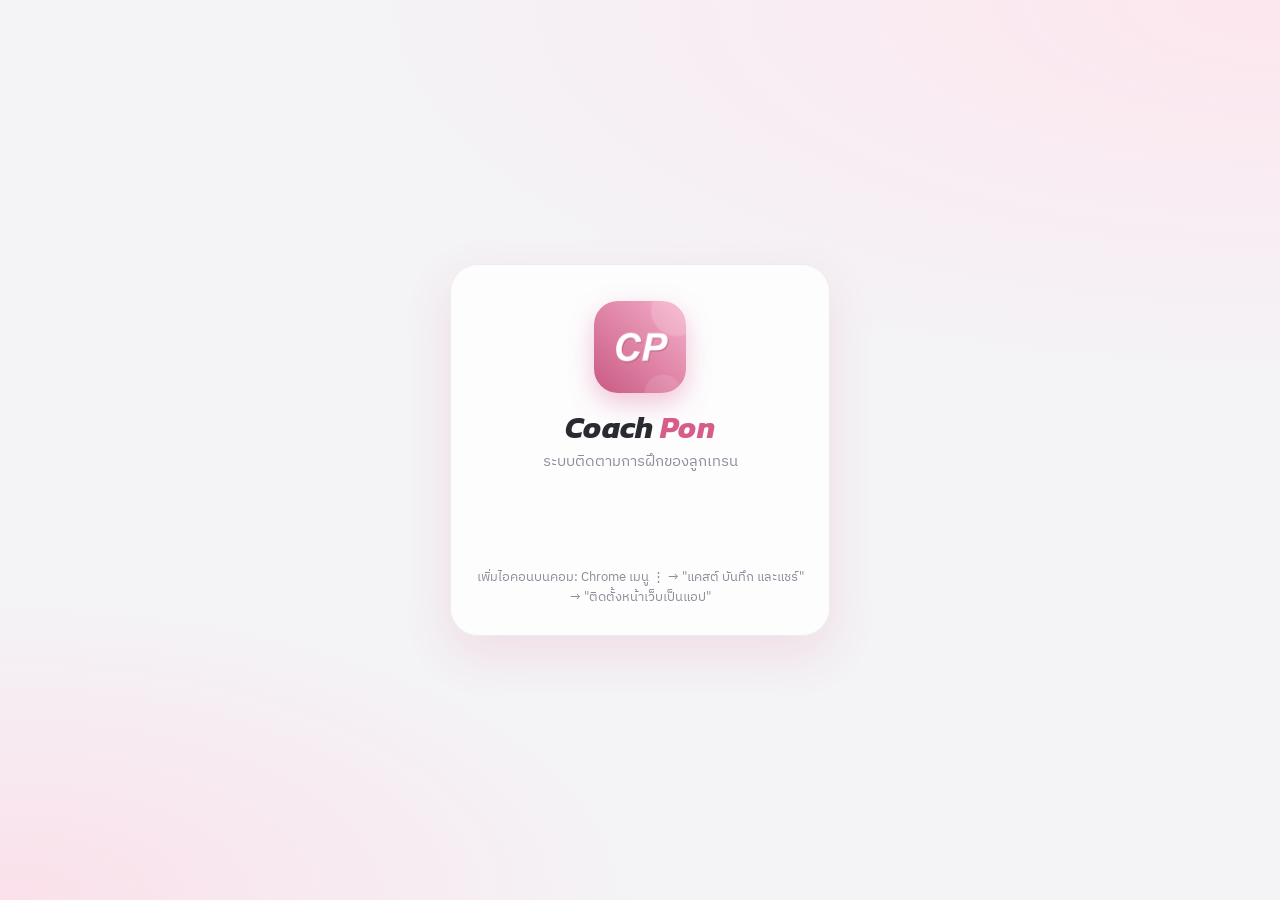
==== index.html @ 695265bc "Pink pastel theme for login page and CP icons Co-Authored-By: Claude Opus 5.5 <noreply@anthropic.com" ====
<!DOCTYPE html>
<html lang="th">
<head>
  <meta charset="utf-8">
  <title>Coach Pon</title>
  <meta name="viewport" content="width=device-width, initial-scale=1, viewport-fit=cover">
  <meta name="theme-color" content="#f4f3f6">
  <!-- ไอคอน: iPhone/iPad -->
  <link rel="apple-touch-icon" href="icons/apple-touch-icon.png">
  <meta name="apple-mobile-web-app-capable" content="yes">
  <meta name="mobile-web-app-capable" content="yes">
  <meta name="apple-mobile-web-app-title" content="Coach Pon">
  <meta name="apple-mobile-web-app-status-bar-style" content="default">
  <!-- ไอคอน: Chrome/Edge บนคอม และ Android -->
  <link rel="manifest" href="manifest.webmanifest">
  <link rel="icon" type="image/png" sizes="32x32" href="icons/favicon-32.png">
  <link href="https://fonts.googleapis.com/css2?family=IBM+Plex+Sans+Thai:wght@400;600;700&family=Kanit:ital,wght@1,700&display=swap" rel="stylesheet">
  <style>
    * { box-sizing: border-box; }
    html, body { margin: 0; height: 100%; color: #2a2b31; font: 15px/1.55 'IBM Plex Sans Thai', -apple-system, 'Segoe UI', sans-serif;
      background: radial-gradient(120% 70% at 100% 0%, #fde6ee 0%, rgba(253, 230, 238, 0) 60%), radial-gradient(90% 60% at 0% 100%, #fbe0ea 0%, rgba(251, 224, 234, 0) 55%), #f4f3f6; }
    #login { min-height: 100%; display: grid; place-items: center; padding: 24px 16px;
      padding-top: calc(24px + env(safe-area-inset-top)); }
    .box { width: 100%; max-width: 380px; text-align: center; background: rgba(255, 255, 255, .8); border: 1px solid #ecebef;
      border-radius: 28px; padding: 36px 24px 28px; box-shadow: 0 18px 48px rgba(214, 93, 137, .14); backdrop-filter: blur(8px); }
    .logo { width: 92px; height: 92px; border-radius: 24px; margin: 0 auto 18px; display: block; box-shadow: 0 10px 26px rgba(214, 93, 137, .35); }
    h1 { font: italic 700 30px/1.1 'Kanit', sans-serif; margin: 0 0 6px; letter-spacing: .3px; color: #2a2b31; }
    h1 span { color: #d65d89; }
    .muted { color: #8b8f99; margin: 0 0 26px; }
    #gbtn { display: flex; justify-content: center; min-height: 44px; }
    #msg { margin-top: 18px; padding: 12px; border-radius: 14px; background: #fde7ec; color: #a8355a; }
    #msg.info { background: #eff0f3; color: #2a2b31; }
    #app { position: fixed; inset: 0; padding-top: env(safe-area-inset-top); padding-bottom: env(safe-area-inset-bottom); background: #f4f3f6; }
    #app iframe { width: 100%; height: 100%; border: 0; display: block; }
    .hint { margin: 24px 0 0; font-size: 13px; color: #8b8f99; }
  </style>
</head>
<body>
  <div id="login" hidden>
    <div class="box">
      <img class="logo" src="icons/icon-192.png" alt="">
      <h1>Coach <span>Pon</span></h1>
      <p class="muted">ระบบติดตามการฝึกของลูกเทรน</p>
      <div id="gbtn"></div>
      <div id="msg" hidden></div>
      <p class="hint" id="hint"></p>
    </div>
  </div>
  <div id="app" hidden></div>

  <script src="config.js"></script>
  <script src="https://accounts.google.com/gsi/client" async onload="initGoogle()"></script>
  <script>
    const CFG = window.CP_CONFIG;
    const KEY = 'cp_session';
    const $ = (id) => document.getElementById(id);

    function store(v) {
      try { v === null ? localStorage.removeItem(KEY) : localStorage.setItem(KEY, v); } catch (e) {}
    }
    function stored() {
      try { return localStorage.getItem(KEY); } catch (e) { return null; }
    }

    // ส่งคำขอไปหลังบ้าน (Content-Type text/plain เพื่อไม่ให้ติด CORS preflight)
    async function api(body) {
      const res = await fetch(CFG.EXEC_URL, { method: 'POST', body: JSON.stringify(body) });
      return res.json();
    }

    function showMsg(text, info) {
      const m = $('msg');
      m.textContent = text; m.hidden = !text; m.className = info ? 'info' : '';
    }

    function showLogin(message, info) {
      $('app').hidden = true; $('app').innerHTML = '';
      $('login').hidden = false;
      showMsg(message || '', info);
    }

    function showApp(token) {
      $('login').hidden = true;
      const f = document.createElement('iframe');
      f.src = CFG.EXEC_URL + '?s=' + encodeURIComponent(token);
      f.title = 'Coach Pon';
      $('app').innerHTML = ''; $('app').appendChild(f); $('app').hidden = false;
    }

    function initGoogle() {
      google.accounts.id.initialize({
        client_id: CFG.CLIENT_ID,
        callback: onCredential,
        auto_select: false,
        cancel_on_tap_outside: true,
      });
      google.accounts.id.renderButton($('gbtn'), {
        theme: 'outline', size: 'large', shape: 'pill', text: 'signin_with', locale: 'th', width: 280,
      });
    }

    async function onCredential(resp) {
      showMsg('กำลังตรวจสอบสิทธิ์…', true);
      try {
        const r = await api({ action: 'login', idToken: resp.credential });
        if (r.ok) { store(r.token); showMsg(''); showApp(r.token); return; }
        if (r.error === 'not_allowed') {
          showMsg('บัญชี ' + r.email + ' ยังไม่มีสิทธิ์ใช้งาน กรุณาแจ้งโค้ชให้เพิ่มอีเมลนี้');
        } else {
          showMsg('เข้าสู่ระบบไม่สำเร็จ (' + r.error + ') ลองใหม่อีกครั้ง');
        }
      } catch (e) {
        showMsg('เชื่อมต่อระบบไม่ได้ ตรวจอินเทอร์เน็ตแล้วลองใหม่');
      }
    }

    // ข้อความจากหน้าแอปที่ฝังอยู่ (Apps Script)
    window.addEventListener('message', async (ev) => {
      let host = '';
      try { host = new URL(ev.origin).hostname; } catch (e) { return; }
      if (!(host.endsWith('.googleusercontent.com') || host === 'script.google.com')) return;
      const type = ev.data && ev.data.type;
      if (type === 'cp-auth-expired') {
        store(null);
        showLogin('การเข้าสู่ระบบหมดอายุ หรือถูกปิดสิทธิ์ กรุณาเข้าสู่ระบบใหม่', true);
      } else if (type === 'cp-logout') {
        const t = stored();
        store(null);
        try { google.accounts.id.disableAutoSelect(); } catch (e) {}
        showLogin('ออกจากระบบแล้ว', true);
        if (t) api({ action: 'logout', token: t }).catch(() => {});
      }
    });

    // คำแนะนำติดตั้งไอคอนตามอุปกรณ์
    (function hint() {
      const standalone = matchMedia('(display-mode: standalone)').matches || navigator.standalone;
      if (standalone) return;
      const ua = navigator.userAgent;
      const ios = /iPhone|iPad|iPod/.test(ua) || (navigator.platform === 'MacIntel' && navigator.maxTouchPoints > 1);
      $('hint').textContent = ios
        ? 'เพิ่มไอคอนบนหน้าจอ: กดปุ่มแชร์ (□↑) → "เพิ่มไปยังหน้าจอโฮม"'
        : 'เพิ่มไอคอนบนคอม: Chrome เมนู ⋮ → "แคสต์ บันทึก และแชร์" → "ติดตั้งหน้าเว็บเป็นแอป"';
    })();

    // เริ่มต้น: ถ้ามี session เดิมให้ตรวจก่อน
    (async function start() {
      const t = stored();
      if (!t) return showLogin();
      try {
        const r = await api({ action: 'check', token: t });
        if (r.ok) return showApp(t);
        store(null);
        showLogin('กรุณาเข้าสู่ระบบอีกครั้ง', true);
      } catch (e) {
        showLogin('เชื่อมต่อระบบไม่ได้ ตรวจอินเทอร์เน็ตแล้วลองใหม่');
      }
    })();
  </script>
</body>
</html>
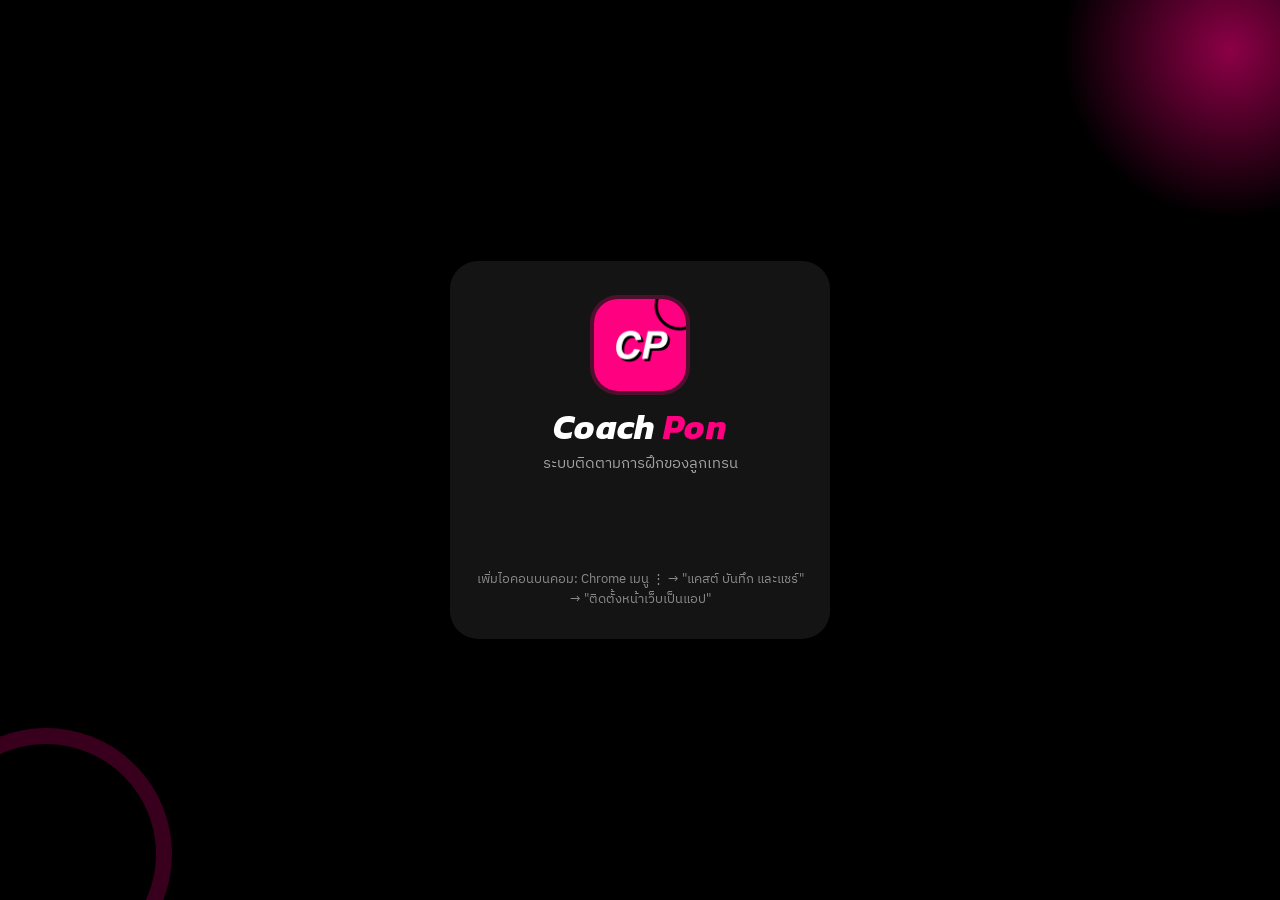
==== commit f59a1053: "Dark hot-pink theme for login page and icons Co-Authored-By: Claude Opus 5.5 <noreply@anthropic.com>" ====
--- a/index.html
+++ b/index.html
@@ -4,35 +4,37 @@
   <meta charset="utf-8">
   <title>Coach Pon</title>
   <meta name="viewport" content="width=device-width, initial-scale=1, viewport-fit=cover">
-  <meta name="theme-color" content="#f4f3f6">
+  <meta name="theme-color" content="#000000">
   <!-- ไอคอน: iPhone/iPad -->
   <link rel="apple-touch-icon" href="icons/apple-touch-icon.png">
   <meta name="apple-mobile-web-app-capable" content="yes">
   <meta name="mobile-web-app-capable" content="yes">
   <meta name="apple-mobile-web-app-title" content="Coach Pon">
-  <meta name="apple-mobile-web-app-status-bar-style" content="default">
+  <meta name="apple-mobile-web-app-status-bar-style" content="black">
   <!-- ไอคอน: Chrome/Edge บนคอม และ Android -->
   <link rel="manifest" href="manifest.webmanifest">
   <link rel="icon" type="image/png" sizes="32x32" href="icons/favicon-32.png">
   <link href="https://fonts.googleapis.com/css2?family=IBM+Plex+Sans+Thai:wght@400;600;700&family=Kanit:ital,wght@1,700&display=swap" rel="stylesheet">
   <style>
     * { box-sizing: border-box; }
-    html, body { margin: 0; height: 100%; color: #2a2b31; font: 15px/1.55 'IBM Plex Sans Thai', -apple-system, 'Segoe UI', sans-serif;
-      background: radial-gradient(120% 70% at 100% 0%, #fde6ee 0%, rgba(253, 230, 238, 0) 60%), radial-gradient(90% 60% at 0% 100%, #fbe0ea 0%, rgba(251, 224, 234, 0) 55%), #f4f3f6; }
-    #login { min-height: 100%; display: grid; place-items: center; padding: 24px 16px;
+    html, body { margin: 0; height: 100%; color: #fff; background: #000; color-scheme: dark; font: 15px/1.55 'IBM Plex Sans Thai', -apple-system, 'Segoe UI', sans-serif; }
+    body::before { content: ''; position: fixed; right: -120px; top: -120px; width: 340px; height: 340px; border-radius: 50%;
+      background: radial-gradient(circle, rgba(255, 0, 128, .55) 0%, rgba(255, 0, 128, 0) 70%); }
+    body::after { content: ''; position: fixed; left: -80px; bottom: -80px; width: 220px; height: 220px; border-radius: 50%; border: 16px solid rgba(255, 0, 128, .22); }
+    #login { position: relative; z-index: 1; min-height: 100%; display: grid; place-items: center; padding: 24px 18px;
       padding-top: calc(24px + env(safe-area-inset-top)); }
-    .box { width: 100%; max-width: 380px; text-align: center; background: rgba(255, 255, 255, .8); border: 1px solid #ecebef;
-      border-radius: 28px; padding: 36px 24px 28px; box-shadow: 0 18px 48px rgba(214, 93, 137, .14); backdrop-filter: blur(8px); }
-    .logo { width: 92px; height: 92px; border-radius: 24px; margin: 0 auto 18px; display: block; box-shadow: 0 10px 26px rgba(214, 93, 137, .35); }
-    h1 { font: italic 700 30px/1.1 'Kanit', sans-serif; margin: 0 0 6px; letter-spacing: .3px; color: #2a2b31; }
-    h1 span { color: #d65d89; }
-    .muted { color: #8b8f99; margin: 0 0 26px; }
+    .box { width: 100%; max-width: 380px; text-align: center; background: rgba(255, 255, 255, .08); border-radius: 28px; padding: 38px 24px 30px;
+      backdrop-filter: blur(10px); -webkit-backdrop-filter: blur(10px); }
+    .logo { width: 92px; height: 92px; border-radius: 24px; margin: 0 auto 18px; display: block; box-shadow: 0 0 0 4px rgba(255, 0, 128, .25); }
+    h1 { font: italic 700 34px/1.1 'Kanit', sans-serif; margin: 0 0 6px; letter-spacing: .3px; color: #fff; }
+    h1 span { color: #ff0080; }
+    .muted { color: rgba(217, 217, 217, .72); margin: 0 0 26px; }
     #gbtn { display: flex; justify-content: center; min-height: 44px; }
-    #msg { margin-top: 18px; padding: 12px; border-radius: 14px; background: #fde7ec; color: #a8355a; }
-    #msg.info { background: #eff0f3; color: #2a2b31; }
-    #app { position: fixed; inset: 0; padding-top: env(safe-area-inset-top); padding-bottom: env(safe-area-inset-bottom); background: #f4f3f6; }
-    #app iframe { width: 100%; height: 100%; border: 0; display: block; }
-    .hint { margin: 24px 0 0; font-size: 13px; color: #8b8f99; }
+    #msg { margin-top: 18px; padding: 12px; border-radius: 14px; background: #ff0080; color: #fff; font-weight: 600; }
+    #msg.info { background: rgba(255, 255, 255, .12); color: #fff; font-weight: 400; }
+    #app { position: fixed; inset: 0; z-index: 2; padding-top: env(safe-area-inset-top); background: #000; }
+    #app iframe { width: 100%; height: 100%; border: 0; display: block; background: #000; }
+    .hint { margin: 24px 0 0; font-size: 13px; color: rgba(217, 217, 217, .6); }
   </style>
 </head>
 <body>
@@ -95,7 +97,7 @@
         cancel_on_tap_outside: true,
       });
       google.accounts.id.renderButton($('gbtn'), {
-        theme: 'outline', size: 'large', shape: 'pill', text: 'signin_with', locale: 'th', width: 280,
+        theme: 'filled_black', size: 'large', shape: 'pill', text: 'signin_with', locale: 'th', width: 280,
       });
     }
 
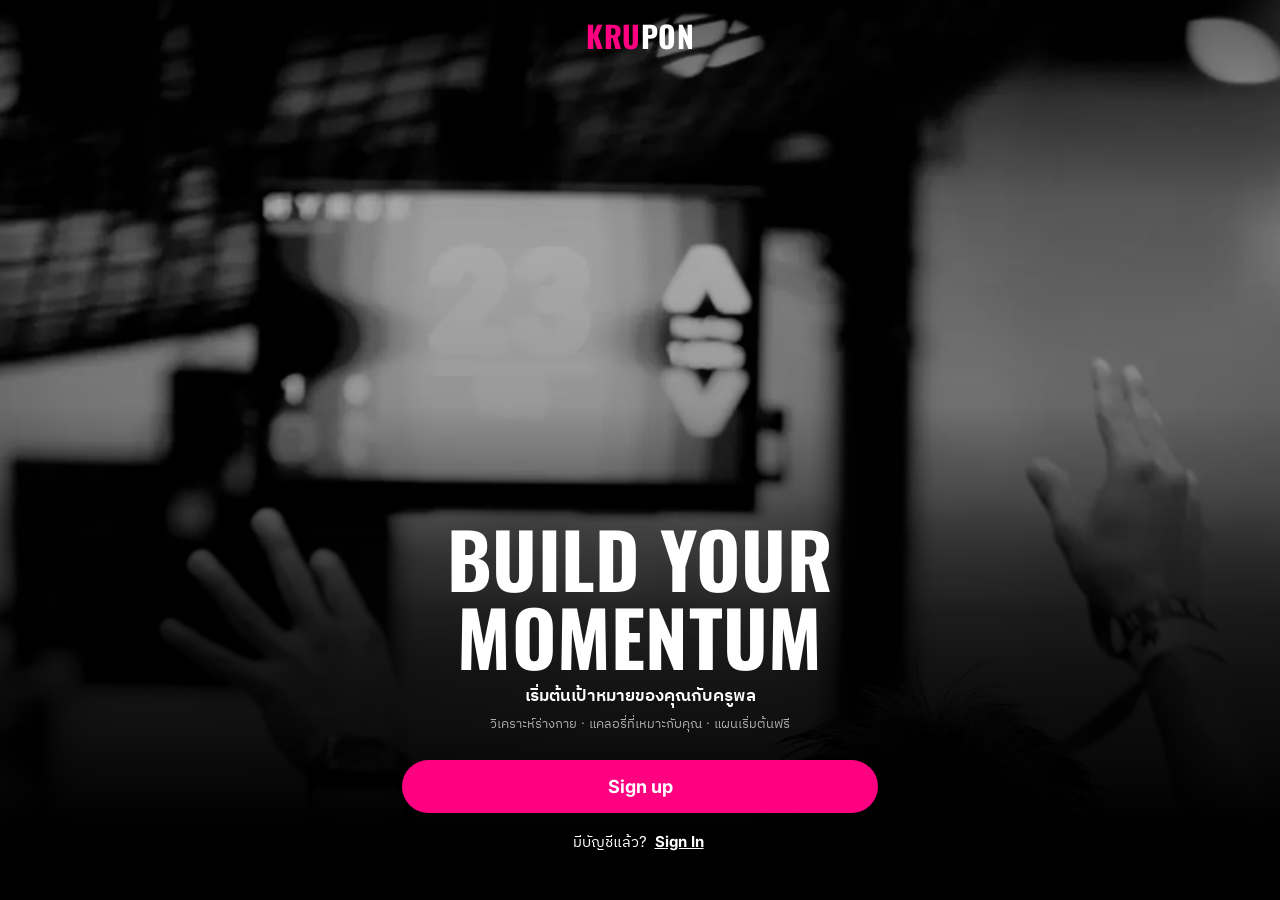
==== commit 23ce1385: "Landing page and sign-up funnel (BMI/BMR/TDEE, calories, macros, accounts) Co-Authored-By: Claude Op" ====
--- a/index.html
+++ b/index.html
@@ -2,162 +2,34 @@
 <html lang="th">
 <head>
   <meta charset="utf-8">
-  <title>Coach Pon</title>
+  <title>Coach Pon — Build your momentum</title>
   <meta name="viewport" content="width=device-width, initial-scale=1, viewport-fit=cover">
+  <meta name="description" content="เริ่มต้นเป้าหมายของคุณกับครูพล: วิเคราะห์ BMI, BMR, TDEE แคลอรี่และสัดส่วนอาหารที่เหมาะกับคุณ ฟรี">
   <meta name="theme-color" content="#000000">
-  <!-- ไอคอน: iPhone/iPad -->
   <link rel="apple-touch-icon" href="icons/apple-touch-icon.png">
   <meta name="apple-mobile-web-app-capable" content="yes">
   <meta name="mobile-web-app-capable" content="yes">
   <meta name="apple-mobile-web-app-title" content="Coach Pon">
-  <meta name="apple-mobile-web-app-status-bar-style" content="black">
-  <!-- ไอคอน: Chrome/Edge บนคอม และ Android -->
+  <meta name="apple-mobile-web-app-status-bar-style" content="black-translucent">
   <link rel="manifest" href="manifest.webmanifest">
   <link rel="icon" type="image/png" sizes="32x32" href="icons/favicon-32.png">
-  <link href="https://fonts.googleapis.com/css2?family=IBM+Plex+Sans+Thai:wght@400;600;700&family=Kanit:ital,wght@1,700&display=swap" rel="stylesheet">
-  <style>
-    * { box-sizing: border-box; }
-    html, body { margin: 0; height: 100%; color: #fff; background: #000; color-scheme: dark; font: 15px/1.55 'IBM Plex Sans Thai', -apple-system, 'Segoe UI', sans-serif; }
-    body::before { content: ''; position: fixed; right: -120px; top: -120px; width: 340px; height: 340px; border-radius: 50%;
-      background: radial-gradient(circle, rgba(255, 0, 128, .55) 0%, rgba(255, 0, 128, 0) 70%); }
-    body::after { content: ''; position: fixed; left: -80px; bottom: -80px; width: 220px; height: 220px; border-radius: 50%; border: 16px solid rgba(255, 0, 128, .22); }
-    #login { position: relative; z-index: 1; min-height: 100%; display: grid; place-items: center; padding: 24px 18px;
-      padding-top: calc(24px + env(safe-area-inset-top)); }
-    .box { width: 100%; max-width: 380px; text-align: center; background: rgba(255, 255, 255, .08); border-radius: 28px; padding: 38px 24px 30px;
-      backdrop-filter: blur(10px); -webkit-backdrop-filter: blur(10px); }
-    .logo { width: 92px; height: 92px; border-radius: 24px; margin: 0 auto 18px; display: block; box-shadow: 0 0 0 4px rgba(255, 0, 128, .25); }
-    h1 { font: italic 700 34px/1.1 'Kanit', sans-serif; margin: 0 0 6px; letter-spacing: .3px; color: #fff; }
-    h1 span { color: #ff0080; }
-    .muted { color: rgba(217, 217, 217, .72); margin: 0 0 26px; }
-    #gbtn { display: flex; justify-content: center; min-height: 44px; }
-    #msg { margin-top: 18px; padding: 12px; border-radius: 14px; background: #ff0080; color: #fff; font-weight: 600; }
-    #msg.info { background: rgba(255, 255, 255, .12); color: #fff; font-weight: 400; }
-    #app { position: fixed; inset: 0; z-index: 2; padding-top: env(safe-area-inset-top); background: #000; }
-    #app iframe { width: 100%; height: 100%; border: 0; display: block; background: #000; }
-    .hint { margin: 24px 0 0; font-size: 13px; color: rgba(217, 217, 217, .6); }
-  </style>
+  <meta property="og:title" content="Coach Pon — Build your momentum">
+  <meta property="og:description" content="วิเคราะห์ร่างกายและแคลอรี่ที่เหมาะกับคุณ ฟรี กับครูพล">
+  <meta property="og:image" content="img/bg.jpg">
+  <link rel="preload" href="img/bg.webp" as="image" type="image/webp">
+  <link rel="preload" href="fonts/Inter-var.woff2" as="font" type="font/woff2" crossorigin>
+  <link rel="preconnect" href="https://fonts.googleapis.com">
+  <link href="https://fonts.googleapis.com/css2?family=Oswald:wght@600;700&family=Kanit:wght@500;600;700&family=IBM+Plex+Sans+Thai:wght@400;600;700&display=swap" rel="stylesheet">
+  <link rel="stylesheet" href="start.css?v=1">
 </head>
 <body>
-  <div id="login" hidden>
-    <div class="box">
-      <img class="logo" src="icons/icon-192.png" alt="">
-      <h1>Coach <span>Pon</span></h1>
-      <p class="muted">ระบบติดตามการฝึกของลูกเทรน</p>
-      <div id="gbtn"></div>
-      <div id="msg" hidden></div>
-      <p class="hint" id="hint"></p>
-    </div>
-  </div>
+  <div class="bg" id="bg"></div>
+  <main id="start"></main>
   <div id="app" hidden></div>
 
   <script src="config.js"></script>
-  <script src="https://accounts.google.com/gsi/client" async onload="initGoogle()"></script>
-  <script>
-    const CFG = window.CP_CONFIG;
-    const KEY = 'cp_session';
-    const $ = (id) => document.getElementById(id);
-
-    function store(v) {
-      try { v === null ? localStorage.removeItem(KEY) : localStorage.setItem(KEY, v); } catch (e) {}
-    }
-    function stored() {
-      try { return localStorage.getItem(KEY); } catch (e) { return null; }
-    }
-
-    // ส่งคำขอไปหลังบ้าน (Content-Type text/plain เพื่อไม่ให้ติด CORS preflight)
-    async function api(body) {
-      const res = await fetch(CFG.EXEC_URL, { method: 'POST', body: JSON.stringify(body) });
-      return res.json();
-    }
-
-    function showMsg(text, info) {
-      const m = $('msg');
-      m.textContent = text; m.hidden = !text; m.className = info ? 'info' : '';
-    }
-
-    function showLogin(message, info) {
-      $('app').hidden = true; $('app').innerHTML = '';
-      $('login').hidden = false;
-      showMsg(message || '', info);
-    }
-
-    function showApp(token) {
-      $('login').hidden = true;
-      const f = document.createElement('iframe');
-      f.src = CFG.EXEC_URL + '?s=' + encodeURIComponent(token);
-      f.title = 'Coach Pon';
-      $('app').innerHTML = ''; $('app').appendChild(f); $('app').hidden = false;
-    }
-
-    function initGoogle() {
-      google.accounts.id.initialize({
-        client_id: CFG.CLIENT_ID,
-        callback: onCredential,
-        auto_select: false,
-        cancel_on_tap_outside: true,
-      });
-      google.accounts.id.renderButton($('gbtn'), {
-        theme: 'filled_black', size: 'large', shape: 'pill', text: 'signin_with', locale: 'th', width: 280,
-      });
-    }
-
-    async function onCredential(resp) {
-      showMsg('กำลังตรวจสอบสิทธิ์…', true);
-      try {
-        const r = await api({ action: 'login', idToken: resp.credential });
-        if (r.ok) { store(r.token); showMsg(''); showApp(r.token); return; }
-        if (r.error === 'not_allowed') {
-          showMsg('บัญชี ' + r.email + ' ยังไม่มีสิทธิ์ใช้งาน กรุณาแจ้งโค้ชให้เพิ่มอีเมลนี้');
-        } else {
-          showMsg('เข้าสู่ระบบไม่สำเร็จ (' + r.error + ') ลองใหม่อีกครั้ง');
-        }
-      } catch (e) {
-        showMsg('เชื่อมต่อระบบไม่ได้ ตรวจอินเทอร์เน็ตแล้วลองใหม่');
-      }
-    }
-
-    // ข้อความจากหน้าแอปที่ฝังอยู่ (Apps Script)
-    window.addEventListener('message', async (ev) => {
-      let host = '';
-      try { host = new URL(ev.origin).hostname; } catch (e) { return; }
-      if (!(host.endsWith('.googleusercontent.com') || host === 'script.google.com')) return;
-      const type = ev.data && ev.data.type;
-      if (type === 'cp-auth-expired') {
-        store(null);
-        showLogin('การเข้าสู่ระบบหมดอายุ หรือถูกปิดสิทธิ์ กรุณาเข้าสู่ระบบใหม่', true);
-      } else if (type === 'cp-logout') {
-        const t = stored();
-        store(null);
-        try { google.accounts.id.disableAutoSelect(); } catch (e) {}
-        showLogin('ออกจากระบบแล้ว', true);
-        if (t) api({ action: 'logout', token: t }).catch(() => {});
-      }
-    });
-
-    // คำแนะนำติดตั้งไอคอนตามอุปกรณ์
-    (function hint() {
-      const standalone = matchMedia('(display-mode: standalone)').matches || navigator.standalone;
-      if (standalone) return;
-      const ua = navigator.userAgent;
-      const ios = /iPhone|iPad|iPod/.test(ua) || (navigator.platform === 'MacIntel' && navigator.maxTouchPoints > 1);
-      $('hint').textContent = ios
-        ? 'เพิ่มไอคอนบนหน้าจอ: กดปุ่มแชร์ (□↑) → "เพิ่มไปยังหน้าจอโฮม"'
-        : 'เพิ่มไอคอนบนคอม: Chrome เมนู ⋮ → "แคสต์ บันทึก และแชร์" → "ติดตั้งหน้าเว็บเป็นแอป"';
-    })();
-
-    // เริ่มต้น: ถ้ามี session เดิมให้ตรวจก่อน
-    (async function start() {
-      const t = stored();
-      if (!t) return showLogin();
-      try {
-        const r = await api({ action: 'check', token: t });
-        if (r.ok) return showApp(t);
-        store(null);
-        showLogin('กรุณาเข้าสู่ระบบอีกครั้ง', true);
-      } catch (e) {
-        showLogin('เชื่อมต่อระบบไม่ได้ ตรวจอินเทอร์เน็ตแล้วลองใหม่');
-      }
-    })();
-  </script>
+  <script src="calc.js?v=1"></script>
+  <script src="start.js?v=1"></script>
+  <script src="https://accounts.google.com/gsi/client" async onload="cpInitGoogle()"></script>
 </body>
 </html>
--- a/start.css
+++ b/start.css
@@ -0,0 +1,100 @@
+@font-face { font-family: 'Inter'; src: url('fonts/Inter-var.woff2') format('woff2'); font-weight: 100 900; font-display: swap; }
+:root {
+  --hot: #ff0080; --black: #000; --white: #fff; --gray: #d9d9d9;
+  --muted: rgba(217, 217, 217, .78); --glass: rgba(255, 255, 255, .1); --line: rgba(255, 255, 255, .18);
+  --display: 'Oswald', 'Kanit', 'Inter', sans-serif;
+  --body: 'Inter', 'IBM Plex Sans Thai', 'Kanit', -apple-system, 'Segoe UI', sans-serif;
+}
+* { box-sizing: border-box; -webkit-tap-highlight-color: transparent; }
+[hidden] { display: none !important; }
+html, body { margin: 0; height: 100%; background: #000; color: #fff; color-scheme: dark; font: 16px/1.5 var(--body); -webkit-font-smoothing: antialiased; }
+
+/* ---------- พื้นหลัง: ภาพขาวดำ + ไล่ดำด้านล่าง ---------- */
+.bg { position: fixed; inset: 0; z-index: 0; background: #000 url('img/bg.jpg') center 18% / cover no-repeat; }
+@supports (background-image: url('img/bg.webp')) { .bg { background-image: url('img/bg.webp'); } }
+.bg::after { content: ''; position: absolute; inset: 0;
+  background: linear-gradient(180deg, rgba(0,0,0,.55) 0%, rgba(0,0,0,.15) 22%, rgba(0,0,0,.25) 45%, rgba(0,0,0,.82) 68%, #000 92%); }
+.bg.dim::after { background: linear-gradient(180deg, rgba(0,0,0,.6) 0%, rgba(0,0,0,.55) 35%, rgba(0,0,0,.9) 70%, #000 100%); }
+
+/* ---------- โครงหน้าจอ ---------- */
+#start { position: relative; z-index: 1; min-height: 100%; display: flex; flex-direction: column;
+  padding: calc(14px + env(safe-area-inset-top)) 22px calc(20px + env(safe-area-inset-bottom)); max-width: 520px; margin: 0 auto; }
+.topbar { display: grid; grid-template-columns: 44px 1fr 44px; align-items: center; }
+.backbtn { width: 44px; height: 44px; border: 0; background: transparent; color: #fff; font-size: 30px; line-height: 1; cursor: pointer; padding: 0; }
+.logo { text-align: center; font: 700 30px/1 var(--display); letter-spacing: .5px; text-transform: uppercase; }
+.logo b { color: var(--hot); font-weight: 700; }
+.progress { height: 3px; background: rgba(255,255,255,.18); border-radius: 3px; margin: 12px 4px 0; overflow: hidden; }
+.progress i { display: block; height: 100%; background: var(--hot); transition: width .3s; }
+.screen { flex: 1; display: flex; flex-direction: column; justify-content: flex-end; padding-top: 24px; animation: rise .35s ease; }
+.screen.top { justify-content: flex-start; }
+@keyframes rise { from { opacity: 0; transform: translateY(14px); } to { opacity: 1; transform: none; } }
+
+h1 { font: 700 44px/1.02 var(--display); text-transform: uppercase; margin: 0 0 8px; letter-spacing: .3px; }
+h1.hero { font-size: 62px; text-align: center; }
+h2 { font: 700 30px/1.15 var(--body); margin: 0 0 6px; letter-spacing: -.3px; }
+.th { font-size: 17px; color: #fff; margin: 0 0 6px; font-weight: 600; }
+.sub { color: var(--muted); font-size: 14px; margin: 0 0 16px; font-style: italic; }
+.center { text-align: center; }
+
+/* ---------- ช่องกรอก / ปุ่ม ---------- */
+input, select { width: 100%; font: 17px var(--body); color: #000; background: #fff; border: 0; border-radius: 999px; padding: 15px 22px; margin-bottom: 12px; appearance: none; -webkit-appearance: none; }
+select { background: #fff url("data:image/svg+xml,%3Csvg xmlns='http://www.w3.org/2000/svg' width='14' height='9'%3E%3Cpath d='M1 1l6 6 6-6' stroke='%23000' stroke-width='2' fill='none'/%3E%3C/svg%3E") no-repeat right 20px center; }
+input::placeholder { color: #8a8f99; }
+input:focus, select:focus { outline: 3px solid rgba(255, 0, 128, .55); }
+.unit { display: grid; grid-template-columns: 1fr 44px; gap: 10px; align-items: center; }
+.unit span { font-weight: 700; margin-bottom: 12px; }
+.inline { display: flex; align-items: center; gap: 10px; flex-wrap: wrap; font-weight: 600; margin-bottom: 12px; }
+.inline select { width: auto; flex: 1; min-width: 130px; margin: 0; padding: 11px 40px 11px 18px; }
+.btn { display: block; width: 100%; border: 0; border-radius: 999px; padding: 16px; font: 700 18px var(--body); cursor: pointer; background: var(--hot); color: #fff; margin-top: 6px; transition: opacity .2s, transform .08s; }
+.btn:active { transform: scale(.98); }
+.btn[disabled] { opacity: .38; cursor: default; }
+.btn.white { background: #fff; color: #000; }
+.btn.outline { background: transparent; box-shadow: inset 0 0 0 2px #fff; }
+.btn.small { display: inline-block; width: auto; padding: 9px 18px; font-size: 15px; box-shadow: inset 0 0 0 2px var(--hot); background: transparent; }
+.foot { text-align: center; margin: 18px 0 0; color: #fff; font-size: 15px; }
+.link { background: none; border: 0; color: #fff; font: 700 15px var(--body); text-decoration: underline; cursor: pointer; padding: 0 4px; }
+.err { background: var(--hot); color: #fff; font-weight: 600; border-radius: 14px; padding: 10px 14px; margin: 0 0 12px; font-size: 14px; }
+.ok { background: var(--glass); border-radius: 14px; padding: 10px 14px; margin: 0 0 12px; font-size: 14px; }
+.check { display: flex; gap: 10px; align-items: flex-start; font-size: 14px; color: var(--gray); margin: 6px 0 10px; }
+.check input { width: 20px; height: 20px; margin: 2px 0 0; accent-color: var(--hot); appearance: auto; -webkit-appearance: checkbox; flex: none; padding: 0; }
+.divider { display: flex; align-items: center; gap: 12px; color: var(--muted); font-size: 13px; margin: 14px 0; }
+.divider::before, .divider::after { content: ''; flex: 1; height: 1px; background: var(--line); }
+#gbtn-up, #gbtn-in { display: flex; justify-content: center; min-height: 44px; margin: 4px 0; }
+
+/* ---------- ตัวเลือก ---------- */
+.opt { display: block; width: 100%; text-align: center; border: 0; border-radius: 999px; padding: 15px 18px; margin-bottom: 10px; background: #fff; color: #000; font: 600 17px var(--body); cursor: pointer; }
+.opt small { display: block; font-weight: 400; font-size: 13px; color: #555; }
+.opt.on { background: var(--hot); color: #fff; }
+.opt.on small { color: rgba(255,255,255,.85); }
+.chips { display: flex; flex-wrap: wrap; gap: 8px; margin-bottom: 12px; }
+.chip { border: 0; border-radius: 999px; padding: 10px 16px; background: var(--glass); color: #fff; font: 600 14px var(--body); cursor: pointer; box-shadow: inset 0 0 0 1.5px var(--line); }
+.chip.on { background: var(--hot); box-shadow: none; }
+
+/* ---------- การ์ดแก้ว ---------- */
+.glass { background: rgba(255, 255, 255, .1); backdrop-filter: blur(14px); -webkit-backdrop-filter: blur(14px); border-radius: 22px; padding: 18px 20px; margin-bottom: 14px; }
+.row { display: flex; justify-content: space-between; align-items: center; gap: 12px; padding: 8px 0; }
+.row + .row { border-top: 1px solid var(--line); }
+.row small { display: block; color: var(--muted); font-size: 13px; }
+.row b { font-size: 19px; white-space: nowrap; }
+.pill { background: var(--hot); color: #fff; border-radius: 999px; padding: 6px 14px; font-weight: 800; white-space: nowrap; }
+.kcal { display: block; width: 100%; text-align: left; border: 0; border-radius: 20px; padding: 14px 18px; margin-bottom: 10px; background: #fff; color: #000; cursor: pointer; font-family: var(--body); }
+.kcal b { font-size: 20px; }
+.kcal .t { float: right; font-weight: 700; color: var(--hot); }
+.kcal small { display: block; color: #555; font-size: 13px; margin-top: 2px; }
+.kcal.on { background: var(--hot); color: #fff; }
+.kcal.on .t, .kcal.on small { color: #fff; }
+.macro { display: block; width: 100%; text-align: left; border: 0; border-radius: 20px; padding: 14px 18px; margin-bottom: 10px; background: rgba(255,255,255,.1); color: #fff; cursor: pointer; font-family: var(--body); box-shadow: inset 0 0 0 2px transparent; }
+.macro.on { box-shadow: inset 0 0 0 2px var(--hot); background: rgba(255, 0, 128, .14); }
+.macro b { font-size: 19px; }
+.macro .g { display: grid; grid-template-columns: repeat(3, 1fr); gap: 6px; margin-top: 6px; color: var(--gray); font-size: 14px; }
+.macro .tag { float: right; font-size: 12px; font-weight: 700; background: var(--hot); border-radius: 999px; padding: 2px 10px; }
+.warn { color: #ffb3d6; font-size: 13px; margin: -4px 0 10px; }
+.bmibar { position: relative; height: 8px; border-radius: 4px; margin: 10px 0 2px;
+  background: linear-gradient(90deg, #d9d9d9 0 22%, #ff0080 22% 55%, #ff8fc4 55% 70%, #fff 70%); }
+.bmibar i { position: absolute; top: -5px; width: 4px; height: 18px; background: #fff; border-radius: 2px; box-shadow: 0 0 0 2px #000; }
+.small { font-size: 13px; color: var(--muted); }
+
+/* ---------- แอป (หลังล็อกอิน) ---------- */
+#app { position: fixed; inset: 0; z-index: 5; padding-top: env(safe-area-inset-top); background: #000; }
+#app iframe { width: 100%; height: 100%; border: 0; display: block; background: #000; }
+@media (min-width: 700px) { h1.hero { font-size: 76px; } }
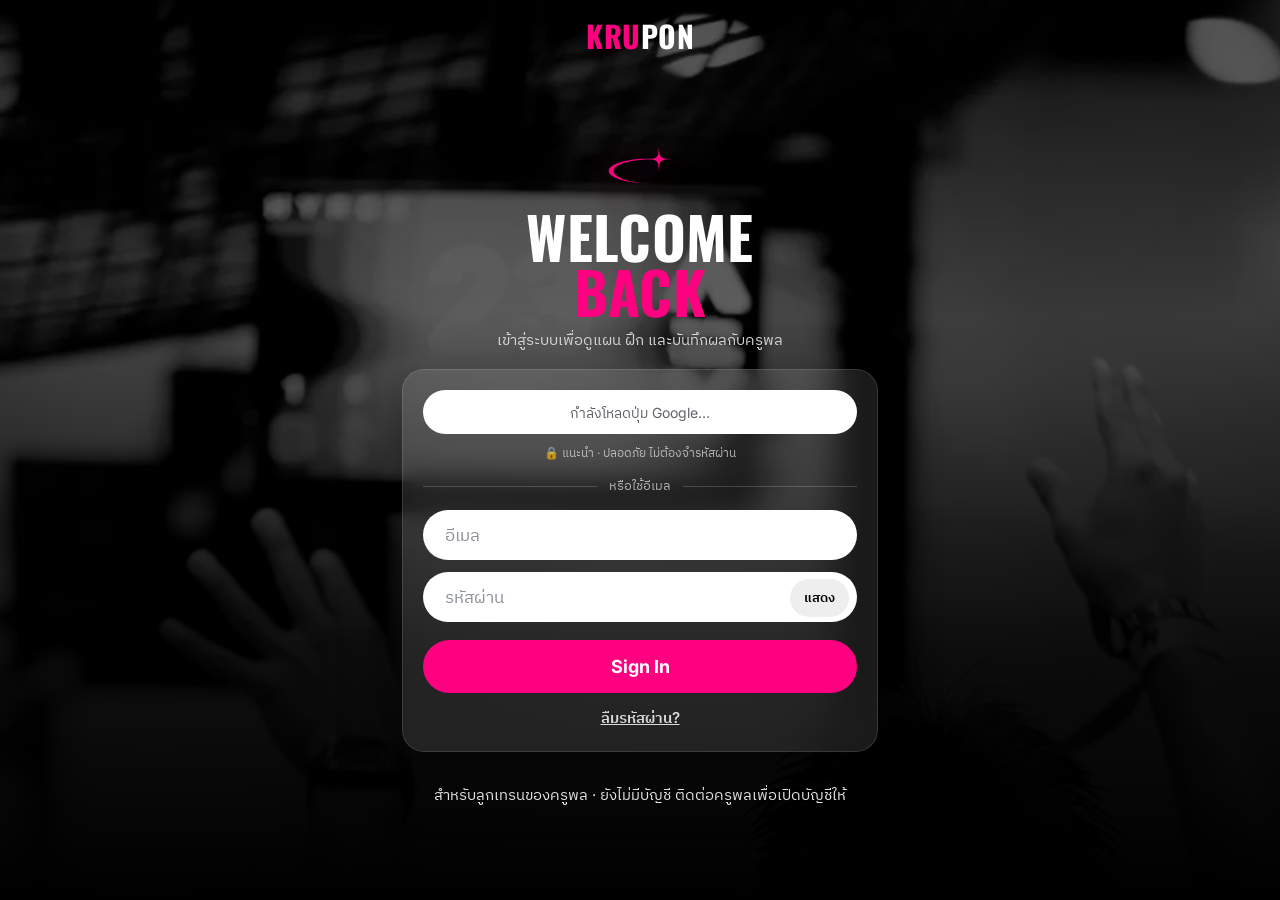
==== commit 1e4a8f66: "Sign-in only while sales are paused; new guide slides (program, timer, before/after, reminders) Co-A" ====
--- a/index.html
+++ b/index.html
@@ -4,7 +4,7 @@
   <meta charset="utf-8">
   <title>Coach Pon — Build your momentum</title>
   <meta name="viewport" content="width=device-width, initial-scale=1, viewport-fit=cover">
-  <meta name="description" content="เริ่มต้นเป้าหมายของคุณกับครูพล: วิเคราะห์ BMI, BMR, TDEE แคลอรี่และสัดส่วนอาหารที่เหมาะกับคุณ ฟรี">
+  <meta name="description" content="แอปฝึกสำหรับลูกเทรนครูพล: โปรแกรมฝึก ตัวจับเวลา และผลวัดร่างกาย Before / After">
   <meta name="theme-color" content="#000000">
   <link rel="apple-touch-icon" href="icons/apple-touch-icon.png">
   <meta name="apple-mobile-web-app-capable" content="yes">
@@ -14,13 +14,16 @@
   <link rel="manifest" href="manifest.webmanifest">
   <link rel="icon" type="image/png" sizes="32x32" href="icons/favicon-32.png">
   <meta property="og:title" content="Coach Pon — Build your momentum">
-  <meta property="og:description" content="วิเคราะห์ร่างกายและแคลอรี่ที่เหมาะกับคุณ ฟรี กับครูพล">
-  <meta property="og:image" content="img/bg.jpg">
+  <meta property="og:description" content="โปรแกรมฝึก ตัวจับเวลา และผลวัดร่างกาย สำหรับลูกเทรนครูพล">
+  <meta property="og:type" content="website">
+  <meta property="og:url" content="https://aoponpol-lgtm.github.io/coach-pon/">
+  <meta property="og:image" content="https://aoponpol-lgtm.github.io/coach-pon/img/bg.jpg">
+  <meta name="twitter:card" content="summary_large_image">
   <link rel="preload" href="img/bg.webp" as="image" type="image/webp">
   <link rel="preload" href="fonts/Inter-var.woff2" as="font" type="font/woff2" crossorigin>
   <link rel="preconnect" href="https://fonts.googleapis.com">
-  <link href="https://fonts.googleapis.com/css2?family=Oswald:wght@600;700&family=Kanit:wght@500;600;700&family=IBM+Plex+Sans+Thai:wght@400;600;700&display=swap" rel="stylesheet">
-  <link rel="stylesheet" href="start.css?v=1">
+  <link href="https://fonts.googleapis.com/css2?family=Oswald:wght@600;700&family=Kanit:wght@400;500;600;700&family=IBM+Plex+Sans+Thai:wght@400;600;700&display=swap" rel="stylesheet">
+  <link rel="stylesheet" href="start.css?v=3">
 </head>
 <body>
   <div class="bg" id="bg"></div>
@@ -28,8 +31,9 @@
   <div id="app" hidden></div>
 
   <script src="config.js"></script>
-  <script src="calc.js?v=1"></script>
-  <script src="start.js?v=1"></script>
+  <script src="calc.js?v=2"></script>
+  <script src="share.js?v=1"></script>
+  <script src="start.js?v=6"></script>
   <script src="https://accounts.google.com/gsi/client" async onload="cpInitGoogle()"></script>
 </body>
 </html>
--- a/start.css
+++ b/start.css
@@ -98,3 +98,28 @@
 #app { position: fixed; inset: 0; z-index: 5; padding-top: env(safe-area-inset-top); background: #000; }
 #app iframe { width: 100%; height: 100%; border: 0; display: block; background: #000; }
 @media (min-width: 700px) { h1.hero { font-size: 76px; } }
+
+/* ---------- หน้าเข้าสู่ระบบ ---------- */
+.auth { justify-content: center; }
+.auth-head { text-align: center; margin-bottom: 18px; }
+.auth-logo { width: 64px; height: 64px; object-fit: contain; filter: drop-shadow(0 6px 18px rgba(255, 0, 128, .45)); }
+.auth-title { font-size: 58px; line-height: .95; margin: 6px 0 10px; }
+.auth-title span { color: var(--hot); }
+.auth-sub { color: var(--gray); margin: 0; font-size: 15px; }
+.auth-card { padding: 20px; border: 1px solid rgba(255, 255, 255, .12); box-shadow: 0 24px 60px rgba(0, 0, 0, .45); }
+.auth-last { margin: 0 0 12px; font-size: 13px; color: var(--muted); text-align: center; }
+.auth-last b { color: #fff; font-weight: 600; }
+.gwrap { width: 100%; }
+.gwrap #gbtn-in, .gwrap #gbtn-up { min-height: 44px; margin: 0; }
+.gload { width: 100%; height: 44px; border-radius: 999px; background: #fff; color: #5f6368; display: grid; place-items: center; font-size: 14px; }
+.auth-note { text-align: center; font-size: 12px; color: var(--muted); margin: 10px 0 0; }
+.pwbox { position: relative; }
+.pwbox input { padding-right: 76px; }
+.eye { position: absolute; right: 8px; top: 7px; height: 38px; border: 0; border-radius: 999px; padding: 0 14px; background: #eee; color: #000; font: 600 13px var(--body); cursor: pointer; }
+.auth-forgot { text-align: center; margin: 12px 0 0; }
+.auth-forgot .link { font-weight: 600; color: var(--gray); }
+.authwait { position: fixed; inset: 0; z-index: 20; background: rgba(0, 0, 0, .88); backdrop-filter: blur(8px); -webkit-backdrop-filter: blur(8px); display: grid; place-items: center; text-align: center; }
+.authwait img { width: 72px; height: 72px; object-fit: contain; animation: cpPulse 1.3s ease-in-out infinite; }
+.authwait b { display: block; font: 600 18px var(--body); margin-top: 12px; }
+.authwait small { color: var(--muted); }
+@keyframes cpPulse { 0%, 100% { transform: scale(1) rotate(0); } 50% { transform: scale(1.1) rotate(8deg); } }
